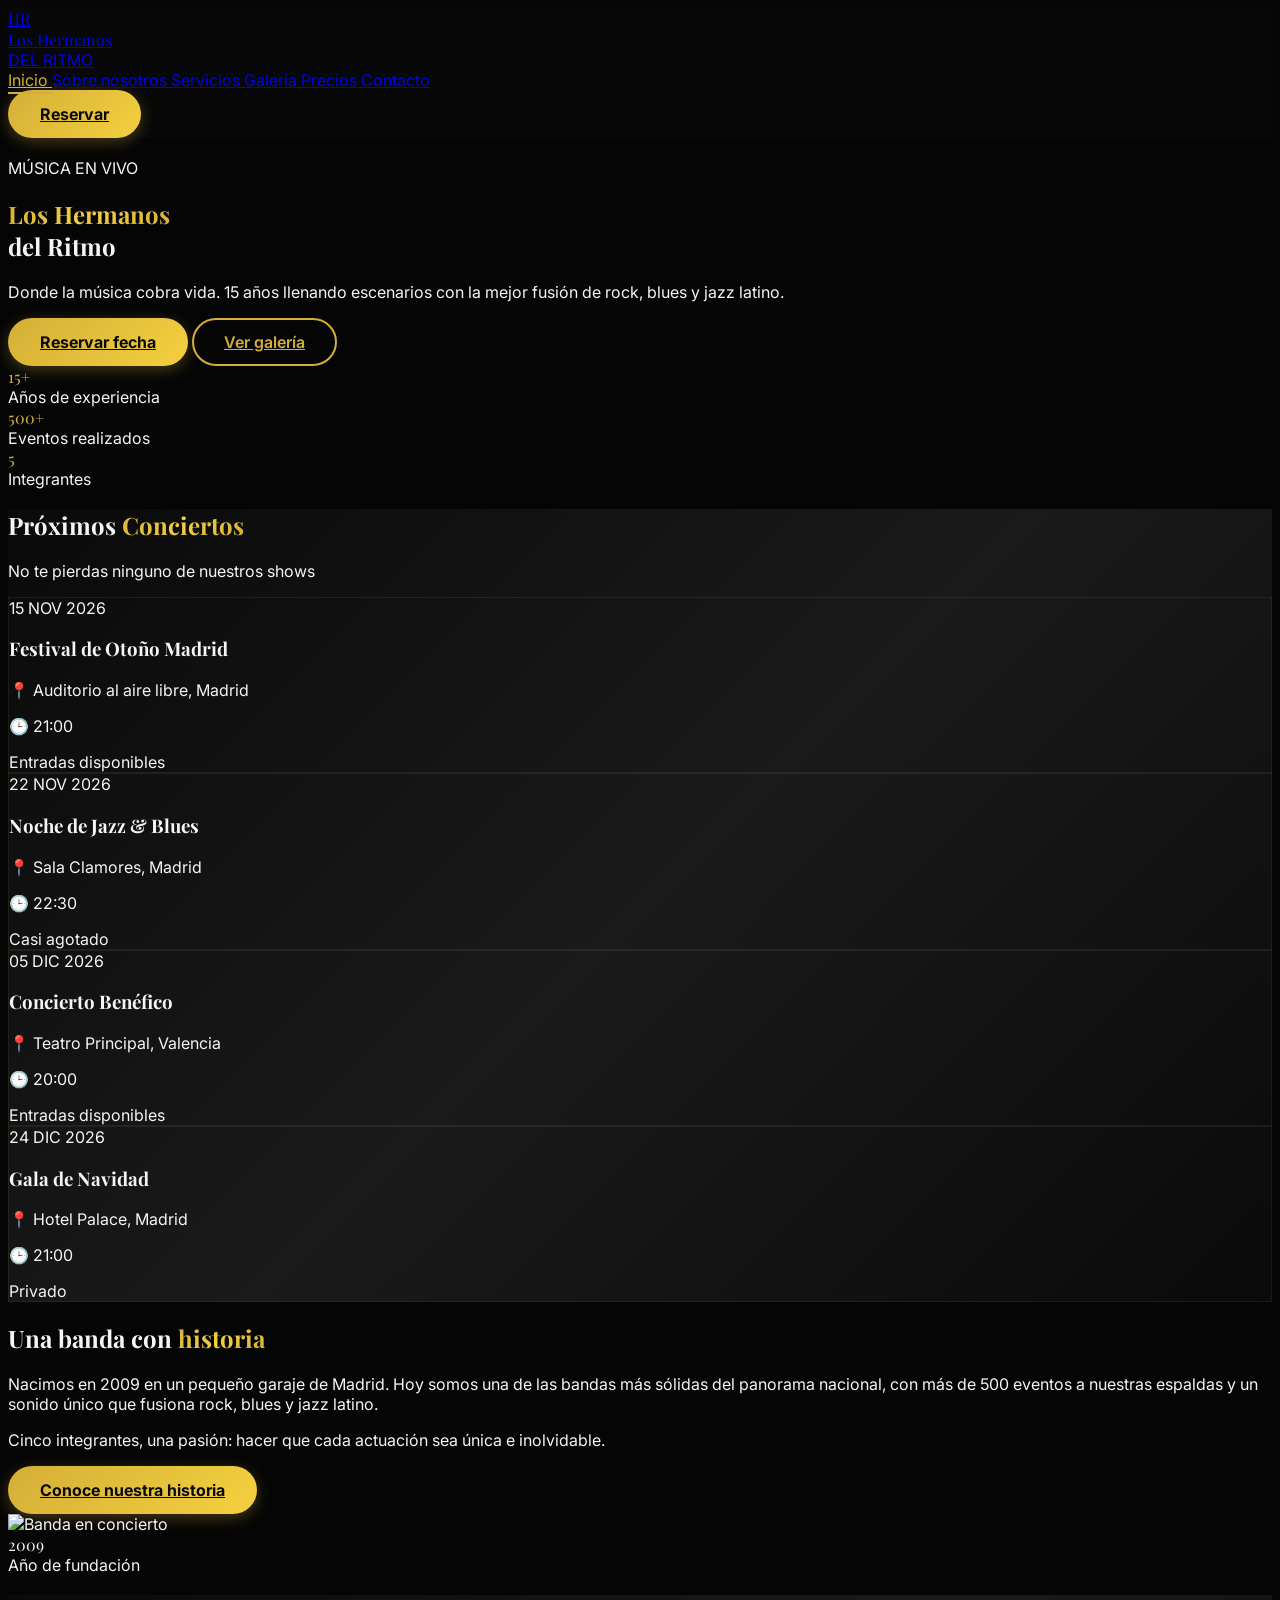
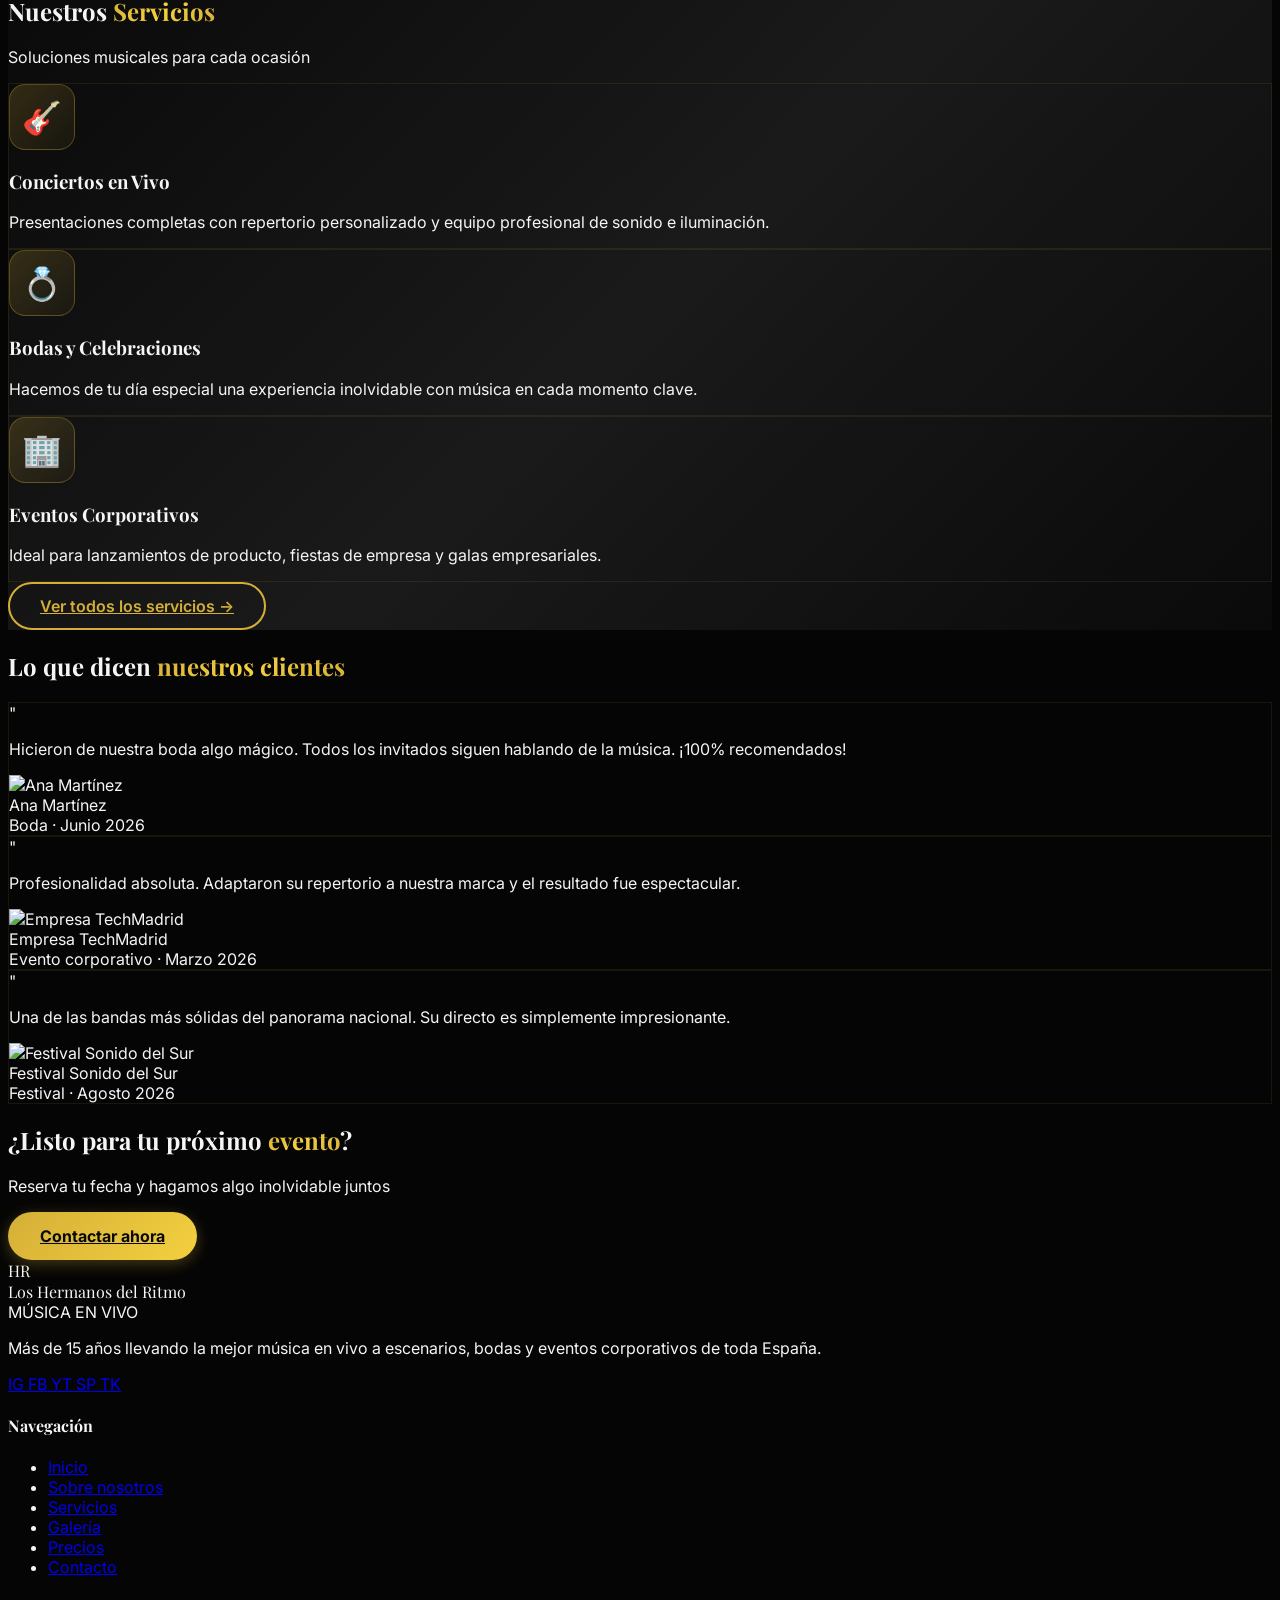
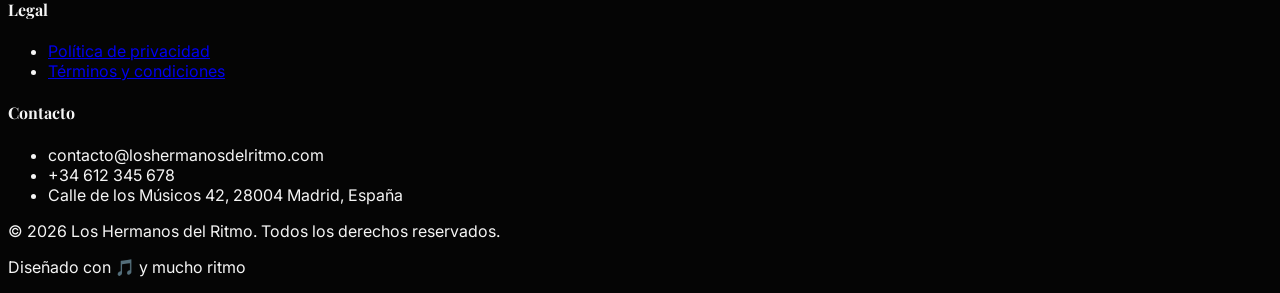
==== index.html @ 2b60ebaa "ok" ====
<!DOCTYPE html>
<html lang="es">
<head>
  <meta charset="UTF-8">
  <meta name="viewport" content="width=device-width, initial-scale=1.0">
  <title>Los Hermanos del Ritmo - Música en vivo</title>
  <meta name="description" content="Banda de música en vivo para bodas, eventos corporativos y conciertos. Más de 15 años de experiencia.">
  <script src="https://cdn.tailwindcss.com"></script>
  <link rel="stylesheet" href="assets/css/styles.css">
</head>
<body>
  <!-- Navbar -->
  <div id="navbar-container"></div>

  <!-- HERO -->
  <section class="relative min-h-screen flex items-center justify-center overflow-hidden">
    <div class="absolute inset-0 bg-gradient-overlay"></div>
    <div class="absolute inset-0" style="background-image: url('https://images.unsplash.com/photo-1501386761578-eac5c94b800a?w=1920&h=1080&fit=crop'); background-size: cover; background-position: center; filter: brightness(0.4);"></div>
    
    <div class="relative z-10 text-center px-4 max-w-5xl mx-auto">
      <div class="mb-6 inline-flex items-center gap-2 px-4 py-2 rounded-full border border-yellow-600/40 bg-yellow-900/10 backdrop-blur-sm animate-fadeIn">
        <div class="flex items-end h-5">
          <span class="equalizer-bar"></span>
          <span class="equalizer-bar"></span>
          <span class="equalizer-bar"></span>
          <span class="equalizer-bar"></span>
          <span class="equalizer-bar"></span>
        </div>
        <span class="text-yellow-400 text-sm font-semibold tracking-wider">MÚSICA EN VIVO</span>
      </div>
      
      <h1 class="font-display text-5xl md:text-7xl lg:text-8xl font-black mb-6 animate-fadeInUp">
        <span class="text-gradient">Los Hermanos</span><br>
        <span class="text-white">del Ritmo</span>
      </h1>
      
      <p class="text-xl md:text-2xl text-gray-300 mb-8 max-w-2xl mx-auto animate-fadeInUp" style="animation-delay: 0.2s;">
        Donde la música cobra vida. 15 años llenando escenarios con la mejor fusión de rock, blues y jazz latino.
      </p>
      
      <div class="flex flex-col sm:flex-row gap-4 justify-center items-center animate-fadeInUp" style="animation-delay: 0.4s;">
        <a href="pages/contacto.html" class="btn-primary pulse-gold">
          Reservar fecha
        </a>
        <a href="pages/galeria.html" class="btn-secondary">
          Ver galería
        </a>
      </div>
      
      <!-- Stats -->
      <div class="grid grid-cols-3 gap-8 max-w-2xl mx-auto mt-16 animate-fadeInUp" style="animation-delay: 0.6s;">
        <div>
          <div class="text-4xl md:text-5xl font-display font-bold text-gradient">15+</div>
          <div class="text-gray-400 text-sm md:text-base">Años de experiencia</div>
        </div>
        <div>
          <div class="text-4xl md:text-5xl font-display font-bold text-gradient">500+</div>
          <div class="text-gray-400 text-sm md:text-base">Eventos realizados</div>
        </div>
        <div>
          <div class="text-4xl md:text-5xl font-display font-bold text-gradient">5</div>
          <div class="text-gray-400 text-sm md:text-base">Integrantes</div>
        </div>
      </div>
    </div>
    
    <!-- Scroll indicator -->
    <div class="absolute bottom-8 left-1/2 -translate-x-1/2 animate-fadeIn" style="animation-delay: 1s;">
      <div class="w-6 h-10 border-2 border-yellow-500 rounded-full flex justify-center pt-2">
        <div class="w-1 h-3 bg-yellow-500 rounded-full animate-bounce"></div>
      </div>
    </div>
  </section>

  <!-- PRÓXIMOS EVENTOS -->
  <section class="py-20 px-4 md:px-8 bg-gradient-musical">
    <div class="max-w-7xl mx-auto">
      <div class="text-center mb-12 reveal">
        <h2 class="font-display text-4xl md:text-5xl font-bold mb-4">
          Próximos <span class="text-gradient">Conciertos</span>
        </h2>
        <p class="text-gray-400 text-lg">No te pierdas ninguno de nuestros shows</p>
      </div>
      
      <div class="grid md:grid-cols-2 lg:grid-cols-4 gap-6" id="eventos-container">
        <!-- Renderizado con JS -->
      </div>
    </div>
  </section>

  <!-- SOBRE NOSOTROS - Preview -->
  <section class="py-20 px-4 md:px-8">
    <div class="max-w-7xl mx-auto grid md:grid-cols-2 gap-12 items-center">
      <div class="reveal">
        <h2 class="font-display text-4xl md:text-5xl font-bold mb-6">
          Una banda con <span class="text-gradient">historia</span>
        </h2>
        <p class="text-gray-300 text-lg mb-6">
          Nacimos en 2009 en un pequeño garaje de Madrid. Hoy somos una de las bandas más sólidas del panorama nacional, con más de 500 eventos a nuestras espaldas y un sonido único que fusiona rock, blues y jazz latino.
        </p>
        <p class="text-gray-300 mb-8">
          Cinco integrantes, una pasión: hacer que cada actuación sea única e inolvidable.
        </p>
        <a href="pages/sobre-nosotros.html" class="btn-primary">
          Conoce nuestra historia
        </a>
      </div>
      
      <div class="relative reveal reveal-delay-2">
        <div class="aspect-square rounded-2xl overflow-hidden border-2 border-yellow-600/30 shadow-2xl">
          <img src="https://images.unsplash.com/photo-1493225457124-a3eb161ffa5f?w=600&h=600&fit=crop" 
               alt="Banda en concierto" class="w-full h-full object-cover">
        </div>
        <div class="absolute -bottom-6 -left-6 bg-yellow-600 text-black p-6 rounded-xl shadow-2xl">
          <div class="text-4xl font-display font-bold">2009</div>
          <div class="text-sm font-semibold">Año de fundación</div>
        </div>
      </div>
    </div>
  </section>

  <!-- SERVICIOS - Preview -->
  <section class="py-20 px-4 md:px-8 bg-gradient-musical">
    <div class="max-w-7xl mx-auto">
      <div class="text-center mb-12 reveal">
        <h2 class="font-display text-4xl md:text-5xl font-bold mb-4">
          Nuestros <span class="text-gradient">Servicios</span>
        </h2>
        <p class="text-gray-400 text-lg">Soluciones musicales para cada ocasión</p>
      </div>
      
      <div class="grid md:grid-cols-2 lg:grid-cols-3 gap-6" id="servicios-preview"></div>
      
      <div class="text-center mt-12 reveal">
        <a href="pages/servicios.html" class="btn-secondary">
          Ver todos los servicios →
        </a>
      </div>
    </div>
  </section>

  <!-- TESTIMONIOS -->
  <section class="py-20 px-4 md:px-8">
    <div class="max-w-7xl mx-auto">
      <div class="text-center mb-12 reveal">
        <h2 class="font-display text-4xl md:text-5xl font-bold mb-4">
          Lo que dicen <span class="text-gradient">nuestros clientes</span>
        </h2>
      </div>
      
      <div class="grid md:grid-cols-3 gap-6" id="testimonios-container"></div>
    </div>
  </section>

  <!-- CTA -->
  <section class="py-20 px-4 md:px-8 relative overflow-hidden">
    <div class="absolute inset-0 bg-gradient-to-r from-yellow-900/30 via-black to-yellow-900/30"></div>
    <div class="max-w-4xl mx-auto text-center relative z-10 reveal">
      <h2 class="font-display text-4xl md:text-6xl font-bold mb-6">
        ¿Listo para tu próximo <span class="text-gradient">evento</span>?
      </h2>
      <p class="text-xl text-gray-300 mb-8">
        Reserva tu fecha y hagamos algo inolvidable juntos
      </p>
      <a href="pages/contacto.html" class="btn-primary text-lg">
        Contactar ahora
      </a>
    </div>
  </section>

  <!-- Footer -->
  <div id="footer-container"></div>

  <script src="assets/js/data.js"></script>
  <script src="assets/js/components.js"></script>
  <script src="assets/js/main.js"></script>
  <script>
    // Renderizar eventos
    document.getElementById('eventos-container').innerHTML = EVENTOS.map((ev, idx) => `
      <div class="card-hover bg-gray-900/50 rounded-xl p-6 reveal reveal-delay-${(idx % 4) + 1}">
        <div class="text-yellow-500 font-bold text-sm tracking-wider mb-2">${ev.fecha}</div>
        <h3 class="font-display text-xl font-bold mb-2">${ev.titulo}</h3>
        <p class="text-gray-400 text-sm mb-1">📍 ${ev.lugar}</p>
        <p class="text-gray-400 text-sm mb-3">🕒 ${ev.hora}</p>
        <span class="inline-block px-3 py-1 rounded-full text-xs font-semibold ${
          ev.estado === 'Privado' ? 'bg-gray-700 text-gray-300' :
          ev.estado === 'Casi agotado' ? 'bg-red-900/40 text-red-300 border border-red-700/50' :
          'bg-yellow-900/40 text-yellow-300 border border-yellow-700/50'
        }">${ev.estado}</span>
      </div>
    `).join('');

    // Renderizar servicios (solo los 3 primeros en preview)
    document.getElementById('servicios-preview').innerHTML = SERVICIOS.slice(0, 3).map((s, idx) => `
      <div class="card-hover bg-gray-900/50 rounded-xl p-8 reveal reveal-delay-${(idx % 3) + 1}">
        <div class="service-icon mb-4">${s.icono}</div>
        <h3 class="font-display text-2xl font-bold mb-3">${s.titulo}</h3>
        <p class="text-gray-400">${s.descripcion}</p>
      </div>
    `).join('');

    // Renderizar testimonios
    document.getElementById('testimonios-container').innerHTML = TESTIMONIOS.map((t, idx) => `
      <div class="card-hover bg-gray-900/50 rounded-xl p-8 reveal reveal-delay-${(idx % 3) + 1}">
        <div class="text-yellow-500 text-3xl mb-4">"</div>
        <p class="text-gray-300 mb-6 italic">${t.texto}</p>
        <div class="flex items-center gap-3">
          <img src="${t.avatar}" alt="${t.nombre}" class="w-12 h-12 rounded-full object-cover border-2 border-yellow-600">
          <div>
            <div class="font-semibold">${t.nombre}</div>
            <div class="text-yellow-500 text-sm">${t.evento}</div>
          </div>
        </div>
      </div>
    `).join('');
    
    // Re-inicializar animaciones después del render
    setTimeout(() => initRevealAnimations(), 100);
  </script>
</body>
</html>
---- assets/css/styles.css ----
/* ==========================
   Estilos personalizados
   Banda / Músico Landing
   ========================== */

/* Tipografías */
@import url('https://fonts.googleapis.com/css2?family=Playfair+Display:wght@400;700;900&family=Inter:wght@300;400;500;600;700;800&display=swap');

:root {
  --color-primary: #d4af37;     /* Dorado musical */
  --color-secondary: #8b0000;   /* Rojo profundo */
  --color-dark: #0a0a0a;
  --color-darker: #050505;
  --color-light: #f5f5f5;
}

html {
  scroll-behavior: smooth;
}

body {
  font-family: 'Inter', sans-serif;
  background-color: var(--color-darker);
  color: var(--color-light);
  overflow-x: hidden;
}

h1, h2, h3, h4, .font-display {
  font-family: 'Playfair Display', serif;
}

/* Gradiente musical */
.text-gradient {
  background: linear-gradient(135deg, #d4af37 0%, #f4d03f 50%, #d4af37 100%);
  -webkit-background-clip: text;
  background-clip: text;
  -webkit-text-fill-color: transparent;
}

.bg-gradient-musical {
  background: linear-gradient(135deg, #0a0a0a 0%, #1a1a1a 50%, #0a0a0a 100%);
}

.bg-gradient-overlay {
  background: linear-gradient(rgba(0,0,0,0.7), rgba(0,0,0,0.85));
}

/* Navbar */
.navbar-fixed {
  backdrop-filter: blur(12px);
  background-color: rgba(10, 10, 10, 0.85);
  transition: all 0.3s ease;
}

.navbar-fixed.scrolled {
  background-color: rgba(5, 5, 5, 0.95);
  box-shadow: 0 4px 20px rgba(212, 175, 55, 0.1);
}

.nav-link {
  position: relative;
  transition: color 0.3s ease;
}

.nav-link::after {
  content: '';
  position: absolute;
  bottom: -4px;
  left: 0;
  width: 0;
  height: 2px;
  background-color: var(--color-primary);
  transition: width 0.3s ease;
}

.nav-link:hover::after,
.nav-link.active::after {
  width: 100%;
}

.nav-link:hover,
.nav-link.active {
  color: var(--color-primary);
}

/* Hero animations */
@keyframes fadeInUp {
  from {
    opacity: 0;
    transform: translateY(40px);
  }
  to {
    opacity: 1;
    transform: translateY(0);
  }
}

@keyframes fadeIn {
  from { opacity: 0; }
  to { opacity: 1; }
}

@keyframes slideInLeft {
  from {
    opacity: 0;
    transform: translateX(-50px);
  }
  to {
    opacity: 1;
    transform: translateX(0);
  }
}

@keyframes pulse-gold {
  0%, 100% { box-shadow: 0 0 0 0 rgba(212, 175, 55, 0.7); }
  50% { box-shadow: 0 0 0 20px rgba(212, 175, 55, 0); }
}

.animate-fadeInUp {
  animation: fadeInUp 1s ease-out forwards;
}

.animate-fadeIn {
  animation: fadeIn 1.2s ease-out forwards;
}

.animate-slideInLeft {
  animation: slideInLeft 0.8s ease-out forwards;
}

.pulse-gold {
  animation: pulse-gold 2s infinite;
}

/* Reveal on scroll */
.reveal {
  opacity: 0;
  transform: translateY(30px);
  transition: opacity 0.8s ease, transform 0.8s ease;
}

.reveal.visible {
  opacity: 1;
  transform: translateY(0);
}

.reveal-delay-1 { transition-delay: 0.1s; }
.reveal-delay-2 { transition-delay: 0.2s; }
.reveal-delay-3 { transition-delay: 0.3s; }
.reveal-delay-4 { transition-delay: 0.4s; }

/* Botones */
.btn-primary {
  background: linear-gradient(135deg, #d4af37 0%, #f4d03f 100%);
  color: #0a0a0a;
  font-weight: 700;
  padding: 0.875rem 2rem;
  border-radius: 9999px;
  transition: all 0.3s ease;
  display: inline-block;
  text-align: center;
  box-shadow: 0 4px 15px rgba(212, 175, 55, 0.3);
}

.btn-primary:hover {
  transform: translateY(-2px);
  box-shadow: 0 8px 25px rgba(212, 175, 55, 0.5);
}

.btn-secondary {
  border: 2px solid var(--color-primary);
  color: var(--color-primary);
  font-weight: 600;
  padding: 0.75rem 1.875rem;
  border-radius: 9999px;
  transition: all 0.3s ease;
  display: inline-block;
  text-align: center;
}

.btn-secondary:hover {
  background-color: var(--color-primary);
  color: #0a0a0a;
}

/* Cards */
.card-hover {
  transition: all 0.4s ease;
  border: 1px solid rgba(212, 175, 55, 0.1);
}

.card-hover:hover {
  transform: translateY(-8px);
  border-color: var(--color-primary);
  box-shadow: 0 20px 40px rgba(212, 175, 55, 0.15);
}

/* Galería */
.gallery-item {
  position: relative;
  overflow: hidden;
  border-radius: 0.75rem;
  cursor: pointer;
}

.gallery-item img {
  transition: transform 0.5s ease;
}

.gallery-item:hover img {
  transform: scale(1.1);
}

.gallery-item::after {
  content: '🔍';
  position: absolute;
  top: 50%;
  left: 50%;
  transform: translate(-50%, -50%) scale(0);
  font-size: 2rem;
  transition: transform 0.3s ease;
  z-index: 2;
}

.gallery-item:hover::after {
  transform: translate(-50%, -50%) scale(1);
}

.gallery-item::before {
  content: '';
  position: absolute;
  inset: 0;
  background-color: rgba(212, 175, 55, 0);
  transition: background-color 0.3s ease;
  z-index: 1;
}

.gallery-item:hover::before {
  background-color: rgba(212, 175, 55, 0.3);
}

/* Lightbox */
.lightbox {
  position: fixed;
  inset: 0;
  background-color: rgba(0, 0, 0, 0.95);
  z-index: 9999;
  display: none;
  align-items: center;
  justify-content: center;
  padding: 2rem;
}

.lightbox.active {
  display: flex;
  animation: fadeIn 0.3s ease;
}

.lightbox img {
  max-width: 90%;
  max-height: 85vh;
  border-radius: 0.5rem;
  box-shadow: 0 0 50px rgba(212, 175, 55, 0.3);
}

.lightbox-close {
  position: absolute;
  top: 1.5rem;
  right: 2rem;
  font-size: 2.5rem;
  color: white;
  cursor: pointer;
  width: 3rem;
  height: 3rem;
  display: flex;
  align-items: center;
  justify-content: center;
  border-radius: 50%;
  background: rgba(212, 175, 55, 0.2);
  transition: all 0.3s ease;
  z-index: 10;
}

.lightbox-close:hover {
  background: rgba(212, 175, 55, 0.5);
  transform: rotate(90deg);
}

/* Form */
.form-input {
  background-color: rgba(255, 255, 255, 0.05);
  border: 1px solid rgba(212, 175, 55, 0.2);
  color: white;
  padding: 0.875rem 1rem;
  border-radius: 0.5rem;
  width: 100%;
  transition: all 0.3s ease;
}

.form-input:focus {
  outline: none;
  border-color: var(--color-primary);
  background-color: rgba(255, 255, 255, 0.08);
  box-shadow: 0 0 0 3px rgba(212, 175, 55, 0.1);
}

.form-input::placeholder {
  color: rgba(255, 255, 255, 0.4);
}

.form-input.error {
  border-color: #e74c3c;
}

.error-message {
  color: #e74c3c;
  font-size: 0.875rem;
  margin-top: 0.25rem;
  display: none;
}

.form-input.error + .error-message {
  display: block;
}

/* Pricing */
.pricing-card {
  position: relative;
  background: linear-gradient(145deg, #1a1a1a 0%, #0f0f0f 100%);
  border: 1px solid rgba(212, 175, 55, 0.15);
  transition: all 0.4s ease;
}

.pricing-card:hover {
  transform: translateY(-10px);
  border-color: var(--color-primary);
}

.pricing-card.featured {
  border-color: var(--color-primary);
  background: linear-gradient(145deg, #1a1a1a 0%, #2a1810 100%);
  box-shadow: 0 0 40px rgba(212, 175, 55, 0.2);
}

.pricing-card.featured::before {
  content: 'MÁS POPULAR';
  position: absolute;
  top: -12px;
  left: 50%;
  transform: translateX(-50%);
  background: linear-gradient(135deg, #d4af37 0%, #f4d03f 100%);
  color: #0a0a0a;
  font-size: 0.75rem;
  font-weight: 700;
  padding: 0.25rem 1rem;
  border-radius: 9999px;
  letter-spacing: 0.05em;
}

/* Timeline / Sobre nosotros */
.timeline-item {
  position: relative;
  padding-left: 2rem;
  border-left: 2px solid var(--color-primary);
  margin-bottom: 2rem;
}

.timeline-item::before {
  content: '';
  position: absolute;
  left: -7px;
  top: 0;
  width: 12px;
  height: 12px;
  background-color: var(--color-primary);
  border-radius: 50%;
  box-shadow: 0 0 10px rgba(212, 175, 55, 0.6);
}

/* Servicios */
.service-icon {
  width: 4rem;
  height: 4rem;
  background: linear-gradient(135deg, rgba(212, 175, 55, 0.2), rgba(212, 175, 55, 0.05));
  border: 1px solid rgba(212, 175, 55, 0.3);
  border-radius: 1rem;
  display: flex;
  align-items: center;
  justify-content: center;
  font-size: 2rem;
  transition: all 0.3s ease;
}

.card-hover:hover .service-icon {
  background: linear-gradient(135deg, rgba(212, 175, 55, 0.4), rgba(212, 175, 55, 0.1));
  transform: rotate(-5deg) scale(1.1);
}

/* Scrollbar */
::-webkit-scrollbar {
  width: 10px;
}

::-webkit-scrollbar-track {
  background: #0a0a0a;
}

::-webkit-scrollbar-thumb {
  background: var(--color-primary);
  border-radius: 5px;
}

::-webkit-scrollbar-thumb:hover {
  background: #f4d03f;
}

/* Toast / Notificación */
.toast {
  position: fixed;
  bottom: 2rem;
  right: 2rem;
  background: linear-gradient(135deg, #d4af37 0%, #f4d03f 100%);
  color: #0a0a0a;
  padding: 1rem 1.5rem;
  border-radius: 0.5rem;
  box-shadow: 0 10px 30px rgba(0,0,0,0.5);
  z-index: 9999;
  transform: translateX(400px);
  transition: transform 0.4s ease;
  font-weight: 600;
}

.toast.show {
  transform: translateX(0);
}

/* Responsive */
@media (max-width: 768px) {
  .nav-menu {
    position: fixed;
    top: 64px;
    right: -100%;
    width: 80%;
    max-width: 320px;
    height: calc(100vh - 64px);
    background-color: rgba(5, 5, 5, 0.98);
    backdrop-filter: blur(12px);
    flex-direction: column;
    padding: 2rem;
    transition: right 0.4s ease;
    border-left: 1px solid rgba(212, 175, 55, 0.2);
  }

  .nav-menu.open {
    right: 0;
  }

  .nav-menu .nav-link {
    padding: 1rem 0;
    font-size: 1.125rem;
  }
}

/* Hamburger */
.hamburger {
  display: none;
  flex-direction: column;
  cursor: pointer;
  width: 30px;
  height: 24px;
  position: relative;
}

.hamburger span {
  display: block;
  height: 3px;
  width: 100%;
  background-color: var(--color-primary);
  border-radius: 3px;
  position: absolute;
  transition: all 0.3s ease;
}

.hamburger span:nth-child(1) { top: 0; }
.hamburger span:nth-child(2) { top: 10px; }
.hamburger span:nth-child(3) { top: 20px; }

.hamburger.active span:nth-child(1) {
  top: 10px;
  transform: rotate(45deg);
}
.hamburger.active span:nth-child(2) {
  opacity: 0;
}
.hamburger.active span:nth-child(3) {
  top: 10px;
  transform: rotate(-45deg);
}

@media (max-width: 768px) {
  .hamburger {
    display: flex;
  }
}

/* Audio player visual */
@keyframes equalizer {
  0%, 100% { height: 20%; }
  50% { height: 100%; }
}

.equalizer-bar {
  display: inline-block;
  width: 4px;
  background: var(--color-primary);
  margin: 0 2px;
  border-radius: 2px;
  animation: equalizer 0.8s ease-in-out infinite;
}

.equalizer-bar:nth-child(2) { animation-delay: 0.1s; }
.equalizer-bar:nth-child(3) { animation-delay: 0.2s; }
.equalizer-bar:nth-child(4) { animation-delay: 0.3s; }
.equalizer-bar:nth-child(5) { animation-delay: 0.4s; }
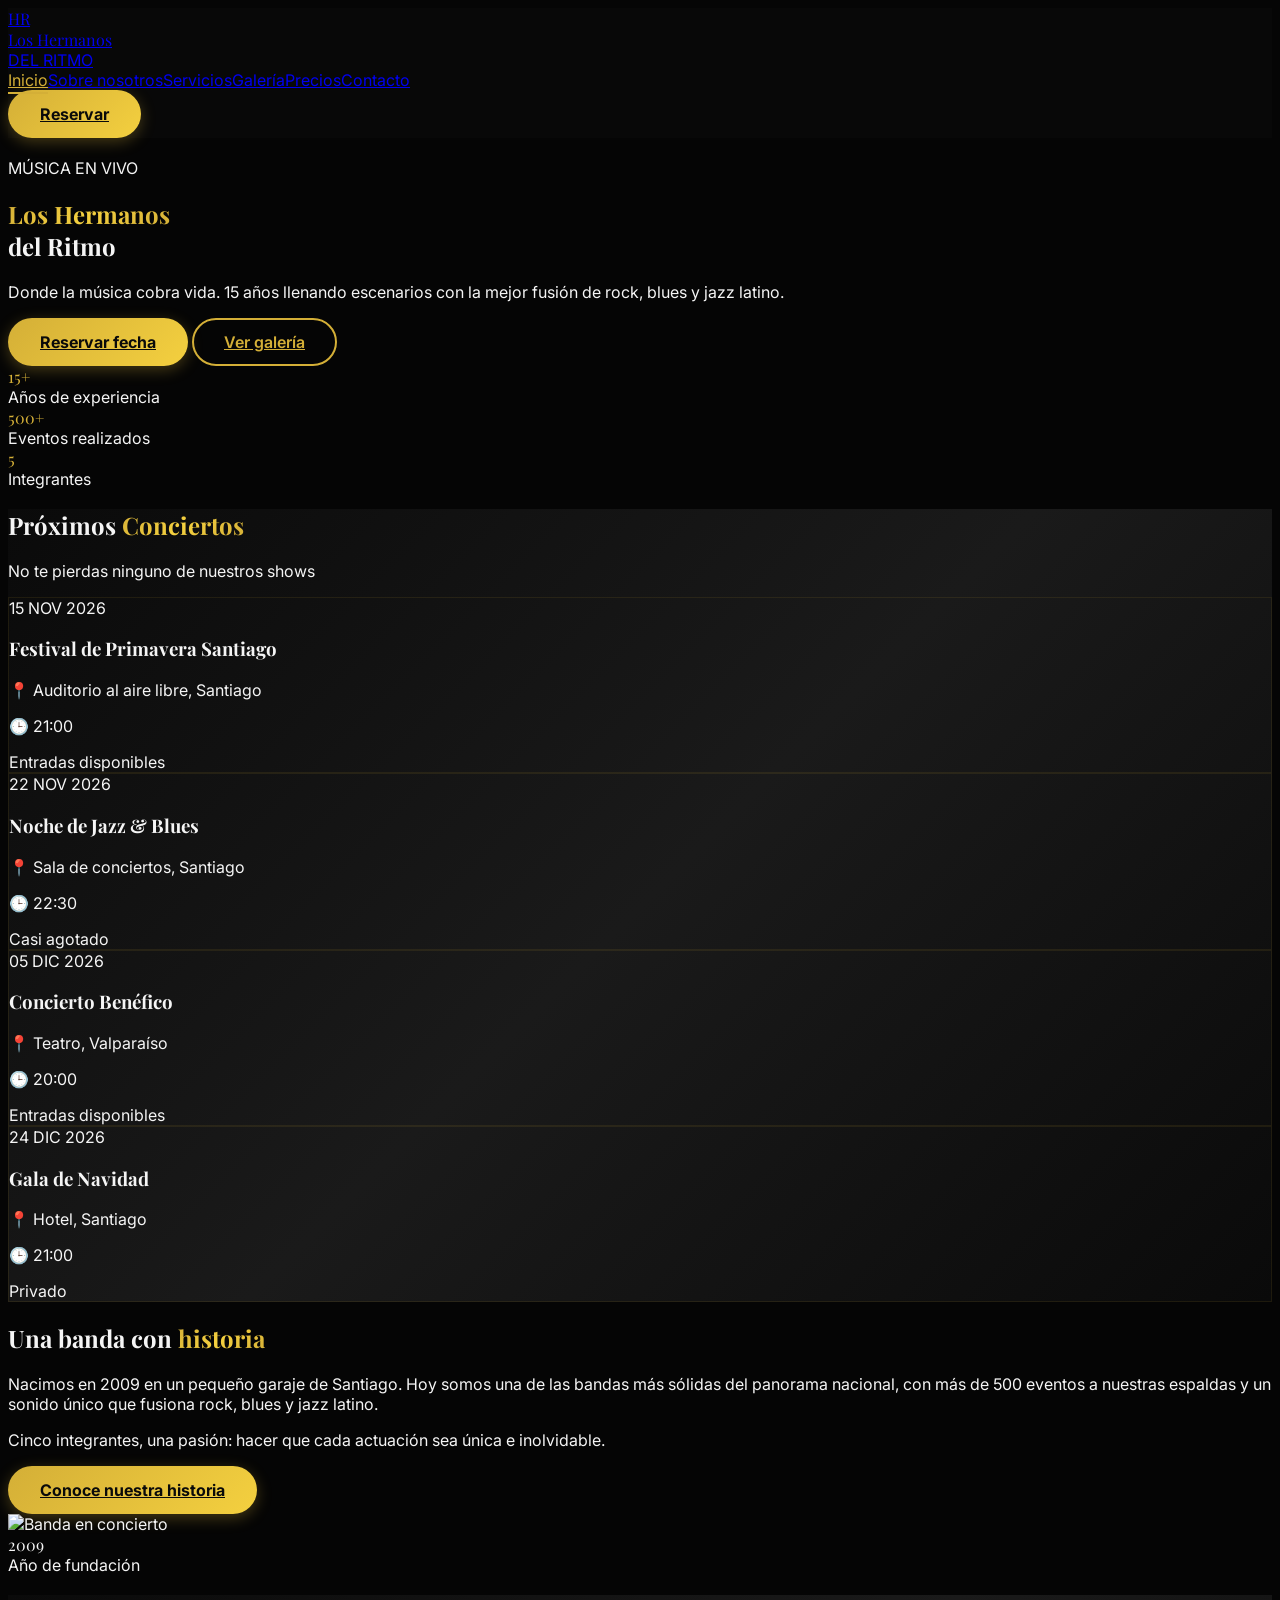
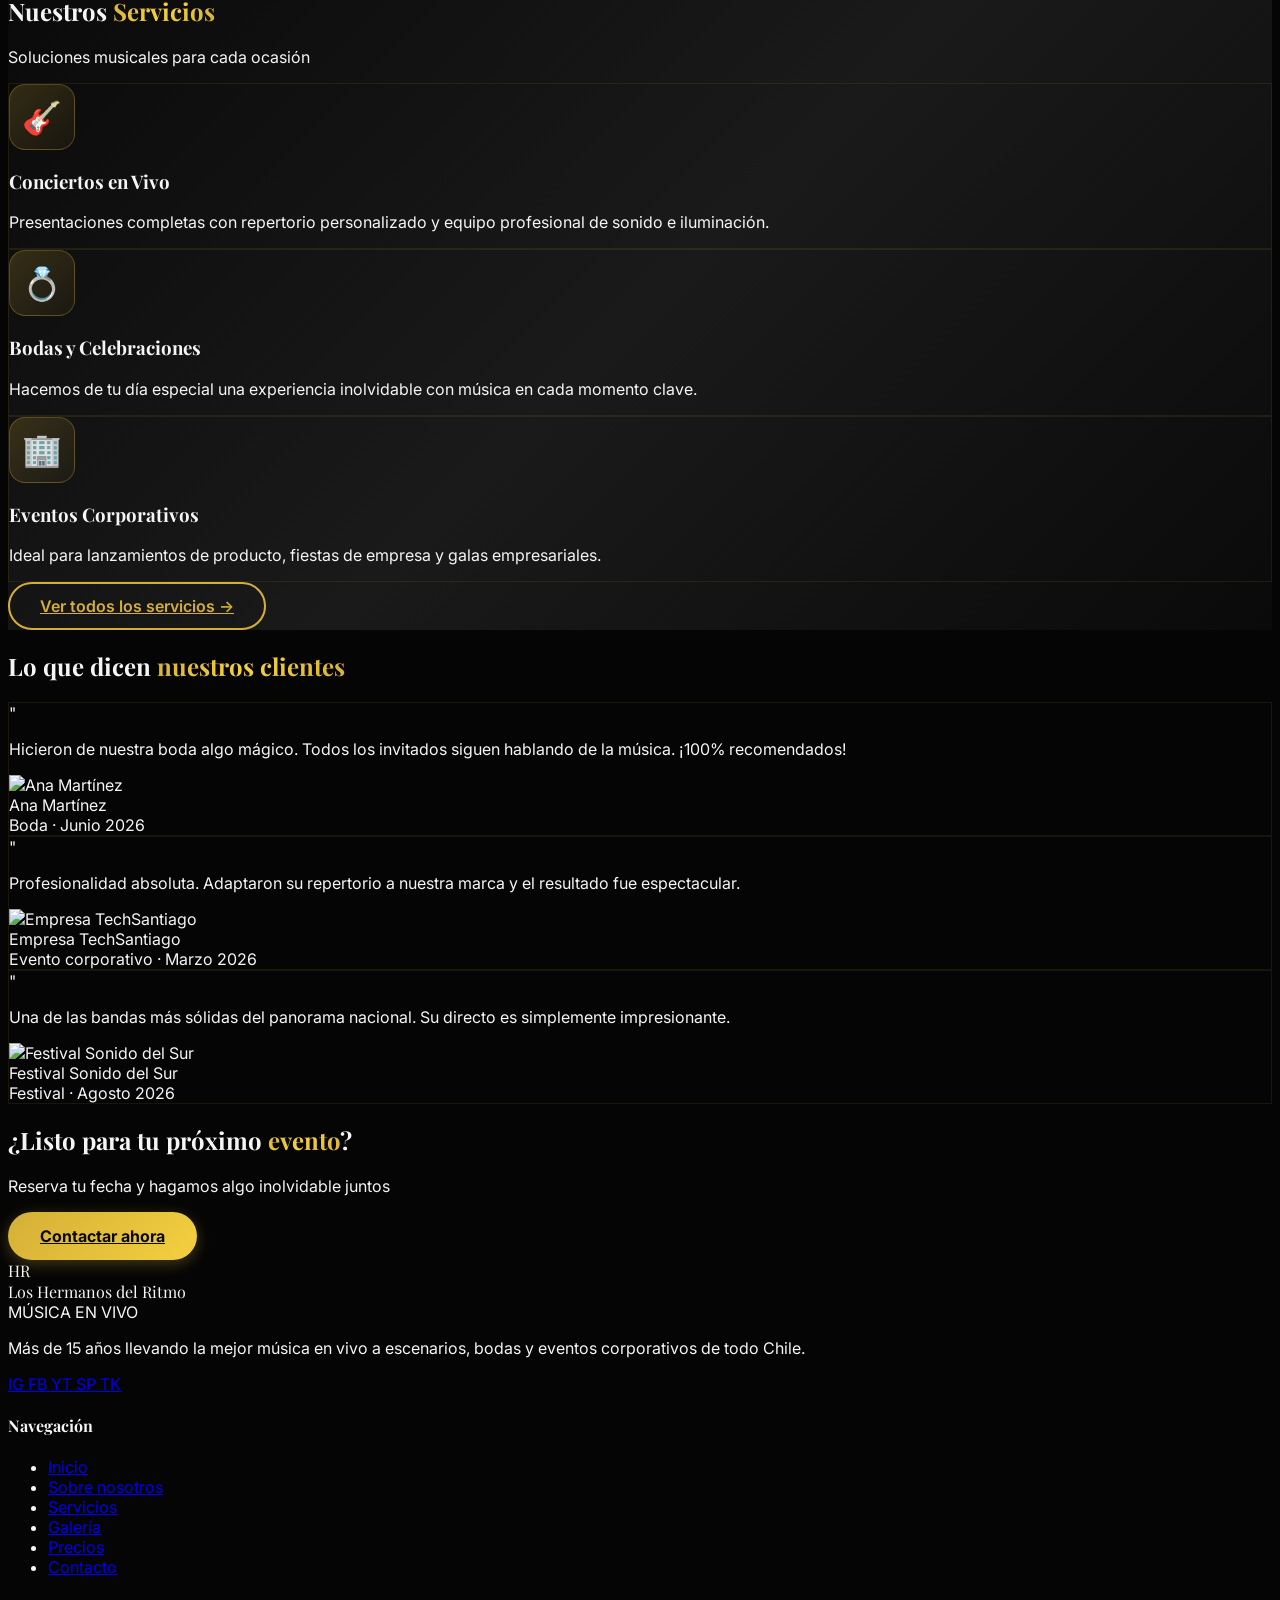
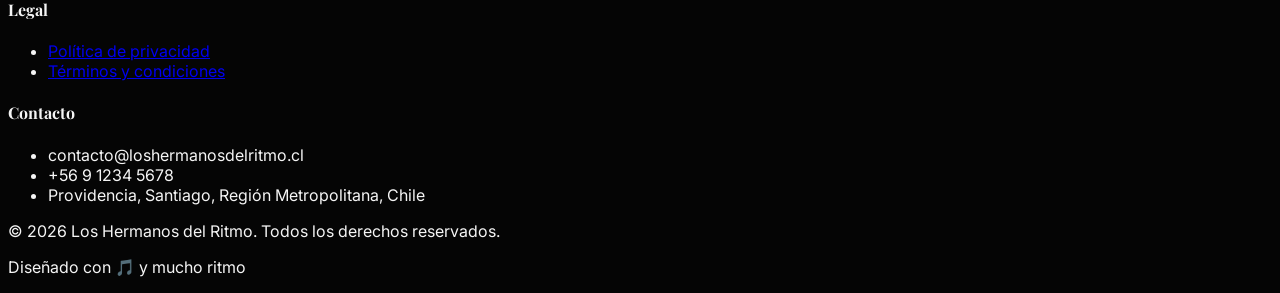
==== commit 4a9e1ed5: "fix responsive" ====
--- a/index.html
+++ b/index.html
@@ -96,7 +96,7 @@
           Una banda con <span class="text-gradient">historia</span>
         </h2>
         <p class="text-gray-300 text-lg mb-6">
-          Nacimos en 2009 en un pequeño garaje de Madrid. Hoy somos una de las bandas más sólidas del panorama nacional, con más de 500 eventos a nuestras espaldas y un sonido único que fusiona rock, blues y jazz latino.
+          Nacimos en 2009 en un pequeño garaje de Santiago. Hoy somos una de las bandas más sólidas del panorama nacional, con más de 500 eventos a nuestras espaldas y un sonido único que fusiona rock, blues y jazz latino.
         </p>
         <p class="text-gray-300 mb-8">
           Cinco integrantes, una pasión: hacer que cada actuación sea única e inolvidable.
@@ -111,7 +111,7 @@
           <img src="https://images.unsplash.com/photo-1493225457124-a3eb161ffa5f?w=600&h=600&fit=crop" 
                alt="Banda en concierto" class="w-full h-full object-cover">
         </div>
-        <div class="absolute -bottom-6 -left-6 bg-yellow-600 text-black p-6 rounded-xl shadow-2xl">
+        <div class="absolute bottom-4 left-4 md:-bottom-6 md:-left-6 bg-yellow-600 text-black p-4 md:p-6 rounded-xl shadow-2xl">
           <div class="text-4xl font-display font-bold">2009</div>
           <div class="text-sm font-semibold">Año de fundación</div>
         </div>
@@ -218,4 +218,4 @@
     setTimeout(() => initRevealAnimations(), 100);
   </script>
 </body>
-</html>+</html>
--- a/assets/css/styles.css
+++ b/assets/css/styles.css
@@ -434,73 +434,145 @@
   transform: translateX(0);
 }
 
-/* Responsive */
-@media (max-width: 768px) {
-  .nav-menu {
-    position: fixed;
-    top: 64px;
-    right: -100%;
-    width: 80%;
-    max-width: 320px;
-    height: calc(100vh - 64px);
-    background-color: rgba(5, 5, 5, 0.98);
-    backdrop-filter: blur(12px);
-    flex-direction: column;
-    padding: 2rem;
-    transition: right 0.4s ease;
-    border-left: 1px solid rgba(212, 175, 55, 0.2);
-  }
-
-  .nav-menu.open {
-    right: 0;
-  }
-
-  .nav-menu .nav-link {
-    padding: 1rem 0;
-    font-size: 1.125rem;
-  }
-}
-
-/* Hamburger */
+/* Navigation: one breakpoint for the links, booking button and menu toggle. */
+.nav-menu {
+  display: flex;
+}
+
 .hamburger {
   display: none;
-  flex-direction: column;
+  flex-shrink: 0;
   cursor: pointer;
-  width: 30px;
-  height: 24px;
+  width: 44px;
+  height: 44px;
   position: relative;
+  background: transparent;
+  border: 1px solid rgba(212, 175, 55, 0.35);
+  border-radius: 0.5rem;
 }
 
 .hamburger span {
   display: block;
-  height: 3px;
-  width: 100%;
+  height: 2px;
+  width: 24px;
+  left: 9px;
   background-color: var(--color-primary);
   border-radius: 3px;
   position: absolute;
-  transition: all 0.3s ease;
-}
-
-.hamburger span:nth-child(1) { top: 0; }
-.hamburger span:nth-child(2) { top: 10px; }
-.hamburger span:nth-child(3) { top: 20px; }
-
-.hamburger.active span:nth-child(1) {
-  top: 10px;
-  transform: rotate(45deg);
-}
-.hamburger.active span:nth-child(2) {
-  opacity: 0;
-}
-.hamburger.active span:nth-child(3) {
-  top: 10px;
-  transform: rotate(-45deg);
-}
-
-@media (max-width: 768px) {
-  .hamburger {
-    display: flex;
-  }
+  transition: transform 0.2s ease, opacity 0.2s ease;
+}
+
+.hamburger span:nth-child(1) { top: 13px; }
+.hamburger span:nth-child(2) { top: 20px; }
+.hamburger span:nth-child(3) { top: 27px; }
+.hamburger.active span:nth-child(1) { transform: translateY(7px) rotate(45deg); }
+.hamburger.active span:nth-child(2) { opacity: 0; }
+.hamburger.active span:nth-child(3) { transform: translateY(-7px) rotate(-45deg); }
+
+.hamburger:focus-visible,
+.nav-link:focus-visible,
+.toggle-btn:focus-visible {
+  outline: 2px solid var(--color-primary);
+  outline-offset: 4px;
+}
+
+.pricing-amount {
+  font-size: clamp(2rem, 4vw, 3.25rem);
+  line-height: 1.2;
+  white-space: nowrap;
+  letter-spacing: -0.04em;
+}
+
+.pricing-toggle {
+  max-width: 100%;
+}
+
+.toggle-btn {
+  min-height: 44px;
+}
+
+footer a,
+footer li,
+a[href^="mailto:"] {
+  overflow-wrap: anywhere;
+}
+
+.form-input {
+  min-width: 0;
+  font-size: 1rem;
+  color-scheme: dark;
+}
+
+@media (max-width: 1023px) {
+  .hamburger { display: block; }
+
+  .navbar-fixed .nav-menu {
+    display: none;
+    position: absolute;
+    top: 100%;
+    left: 0;
+    right: 0;
+    max-height: calc(100dvh - 76px);
+    overflow-y: auto;
+    background-color: #0a0a0a;
+    flex-direction: column;
+    align-items: stretch;
+    gap: 0;
+    padding: 0.75rem 1.5rem 1.25rem;
+    border-bottom: 1px solid rgba(212, 175, 55, 0.35);
+    box-shadow: 0 16px 24px rgba(0, 0, 0, 0.5);
+  }
+
+  .navbar-fixed .nav-menu.open { display: flex; }
+
+  .nav-menu .nav-link {
+    padding: 0.875rem 0;
+    font-size: 1.0625rem;
+    border-bottom: 1px solid rgba(255, 255, 255, 0.08);
+  }
+
+  .nav-link::after { bottom: 0; }
+}
+
+@media (max-width: 767px) {
+  h1.font-display {
+    font-size: clamp(2.25rem, 9vw, 3rem);
+    line-height: 1.15;
+    overflow-wrap: anywhere;
+  }
+
+  h2.font-display {
+    font-size: clamp(1.75rem, 7.5vw, 2.25rem);
+    line-height: 1.2;
+  }
+
+  section.pt-32 {
+    padding-top: 8rem;
+    padding-bottom: 2.5rem;
+  }
+
+  section.py-20 { padding-block: 3rem; }
+  section.py-12 { padding-block: 1.5rem; }
+  .pricing-controls { padding-block: 1.5rem 0.5rem; }
+  .pricing-toggle { width: 100%; max-width: 24rem; }
+  .pricing-toggle .toggle-btn {
+    flex: 1;
+    padding-inline: 0.75rem;
+    font-size: 0.875rem;
+    white-space: nowrap;
+  }
+  .pricing-card.p-8,
+  .rounded-2xl.p-8,
+  .card-hover.p-8 { padding: 1.5rem; }
+  .pricing-amount { font-size: clamp(2rem, 10vw, 3rem); }
+
+  section.min-h-screen {
+    min-height: 100svh;
+    padding-block: 8rem 6rem;
+  }
+  section.min-h-screen .grid-cols-3 { gap: 0.75rem; margin-top: 2.5rem; }
+  section.min-h-screen .text-xl { font-size: 1.0625rem; }
+  .toast { left: 1rem; right: 1rem; bottom: 1rem; }
 }
 
 /* Audio player visual */
@@ -521,4 +593,4 @@
 .equalizer-bar:nth-child(2) { animation-delay: 0.1s; }
 .equalizer-bar:nth-child(3) { animation-delay: 0.2s; }
 .equalizer-bar:nth-child(4) { animation-delay: 0.3s; }
-.equalizer-bar:nth-child(5) { animation-delay: 0.4s; }+.equalizer-bar:nth-child(5) { animation-delay: 0.4s; }
